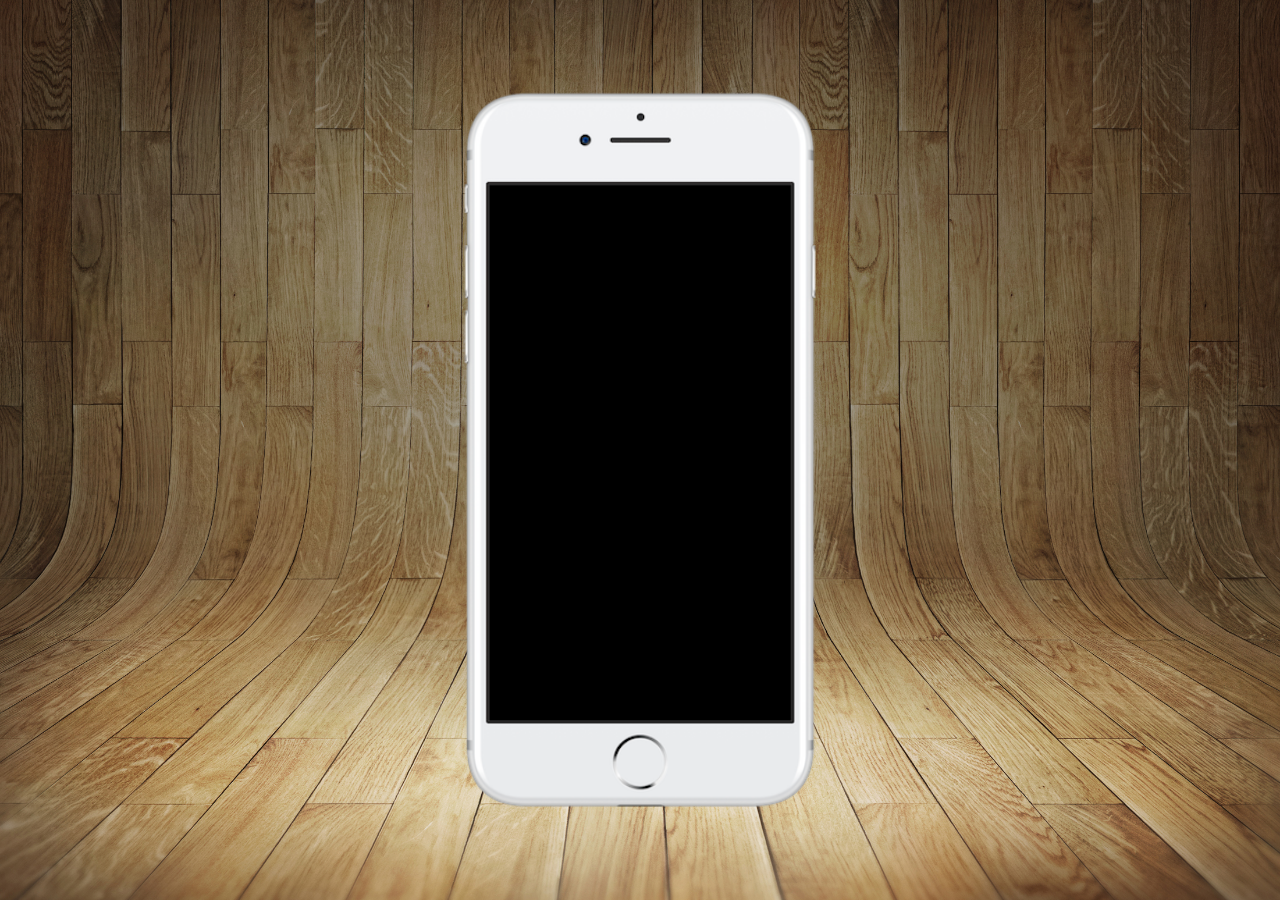
==== index.html @ 2e3d695e "Add initial portfolio site assets and layout Add initial portfolio scaffold: index.html (pt-br) with" ====
<!DOCTYPE html>
<html lang="pt-br">
<head>
    <meta charset="UTF-8">
    <meta name="viewport" content="width=device-width, initial-scale=1.0">
    <title>Portifólio</title>
    <link rel="stylesheet" href="style.css">
    <link rel="shortcut icon" href="favicon.ico" type="image/x-icon">
</head>
<body>
    <main>
        <section>
            <img src="imagens/frame-iphone.png" alt="celular iphone" class="celular">
        </section>
    </main>
</body>
</html>
---- style.css ----
* {
    margin: 0;
    padding: 0;
    box-sizing: border-box;
}

body {
    background-image: url(imagens/fundo-madeira.jpg);
    background-repeat: no-repeat;
    background-size: cover;
    background-attachment: fixed;
    background-position: center;
    display: flex;
    flex-direction: column;
    align-items: center;
    justify-content: center;
}

section {
    width: 100vw;
    height: 100vh;
    display: flex;
    flex-direction: column;
    align-items: center;
    justify-content: center;
}

.celular {
    min-width: 20vw;
    min-height: 80vh;
}
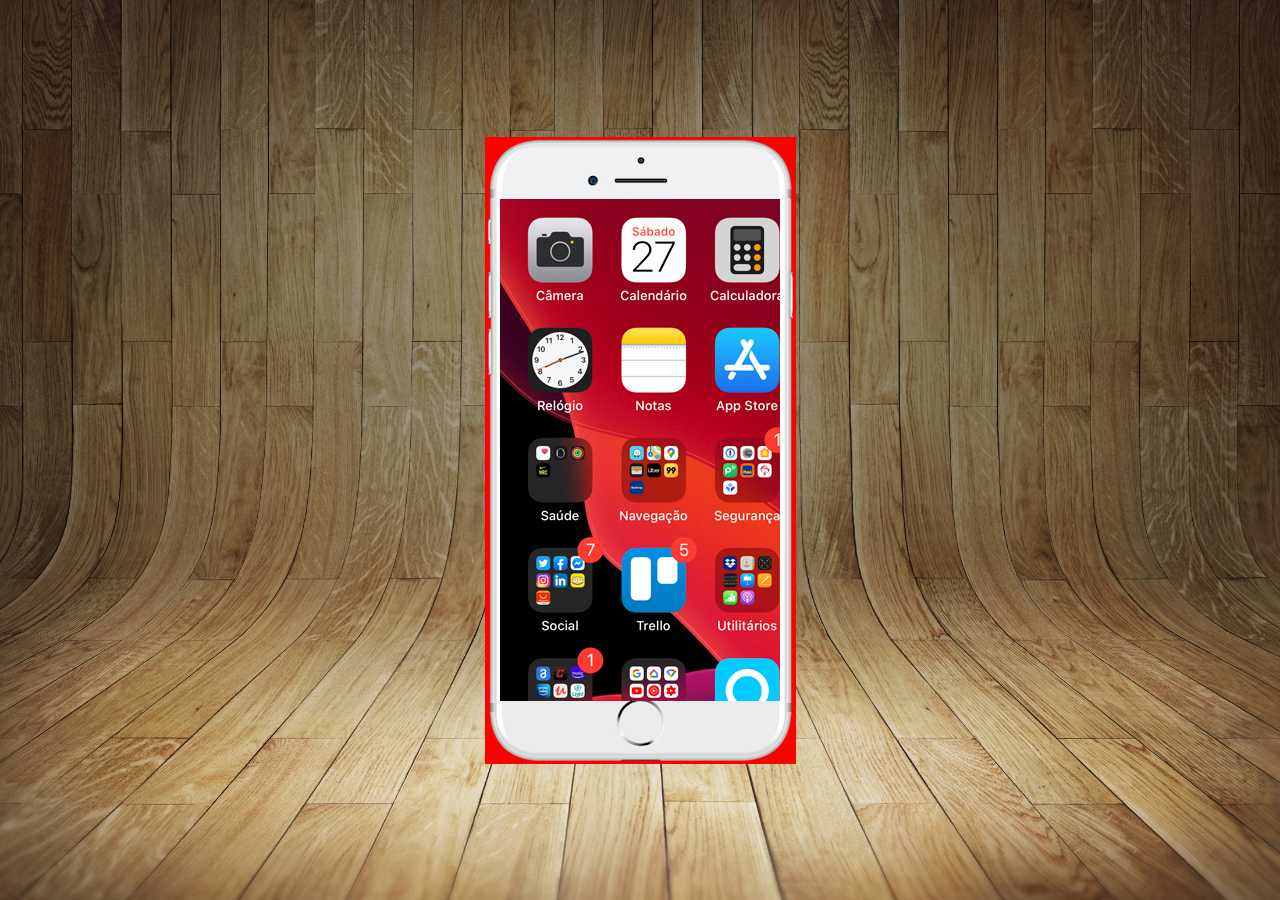
==== commit bcfd657f: "Embed iframe and adjust layout/styles Add a wrapper div with an iframe (imagens/tela-home.jpg) insid" ====
--- a/index.html
+++ b/index.html
@@ -10,7 +10,11 @@
 <body>
     <main>
         <section>
-            <img src="imagens/frame-iphone.png" alt="celular iphone" class="celular">
+            
+            <div>
+                <img src="imagens/frame-iphone.png" alt="celular iphone" class="celular">
+                <iframe src="imagens/tela-home.jpg" frameborder="0" scrolling="no"></iframe>
+            </div>
         </section>
     </main>
 </body>
--- a/style.css
+++ b/style.css
@@ -16,16 +16,31 @@
     justify-content: center;
 }
 
+div {
+   display: flex;
+    flex-direction: column;
+    align-items: center;
+    justify-content: center;
+    position: relative;
+    background-color: red;
+}
 section {
     width: 100vw;
-    height: 100vh;
+    min-height: 100vh;
     display: flex;
     flex-direction: column;
     align-items: center;
     justify-content: center;
 }
 
+iframe {
+    position: absolute;
+    height: 80%;
+    width: 90%;
+    
+}
+
 .celular {
     min-width: 20vw;
-    min-height: 80vh;
+    min-height: 80%;
 }
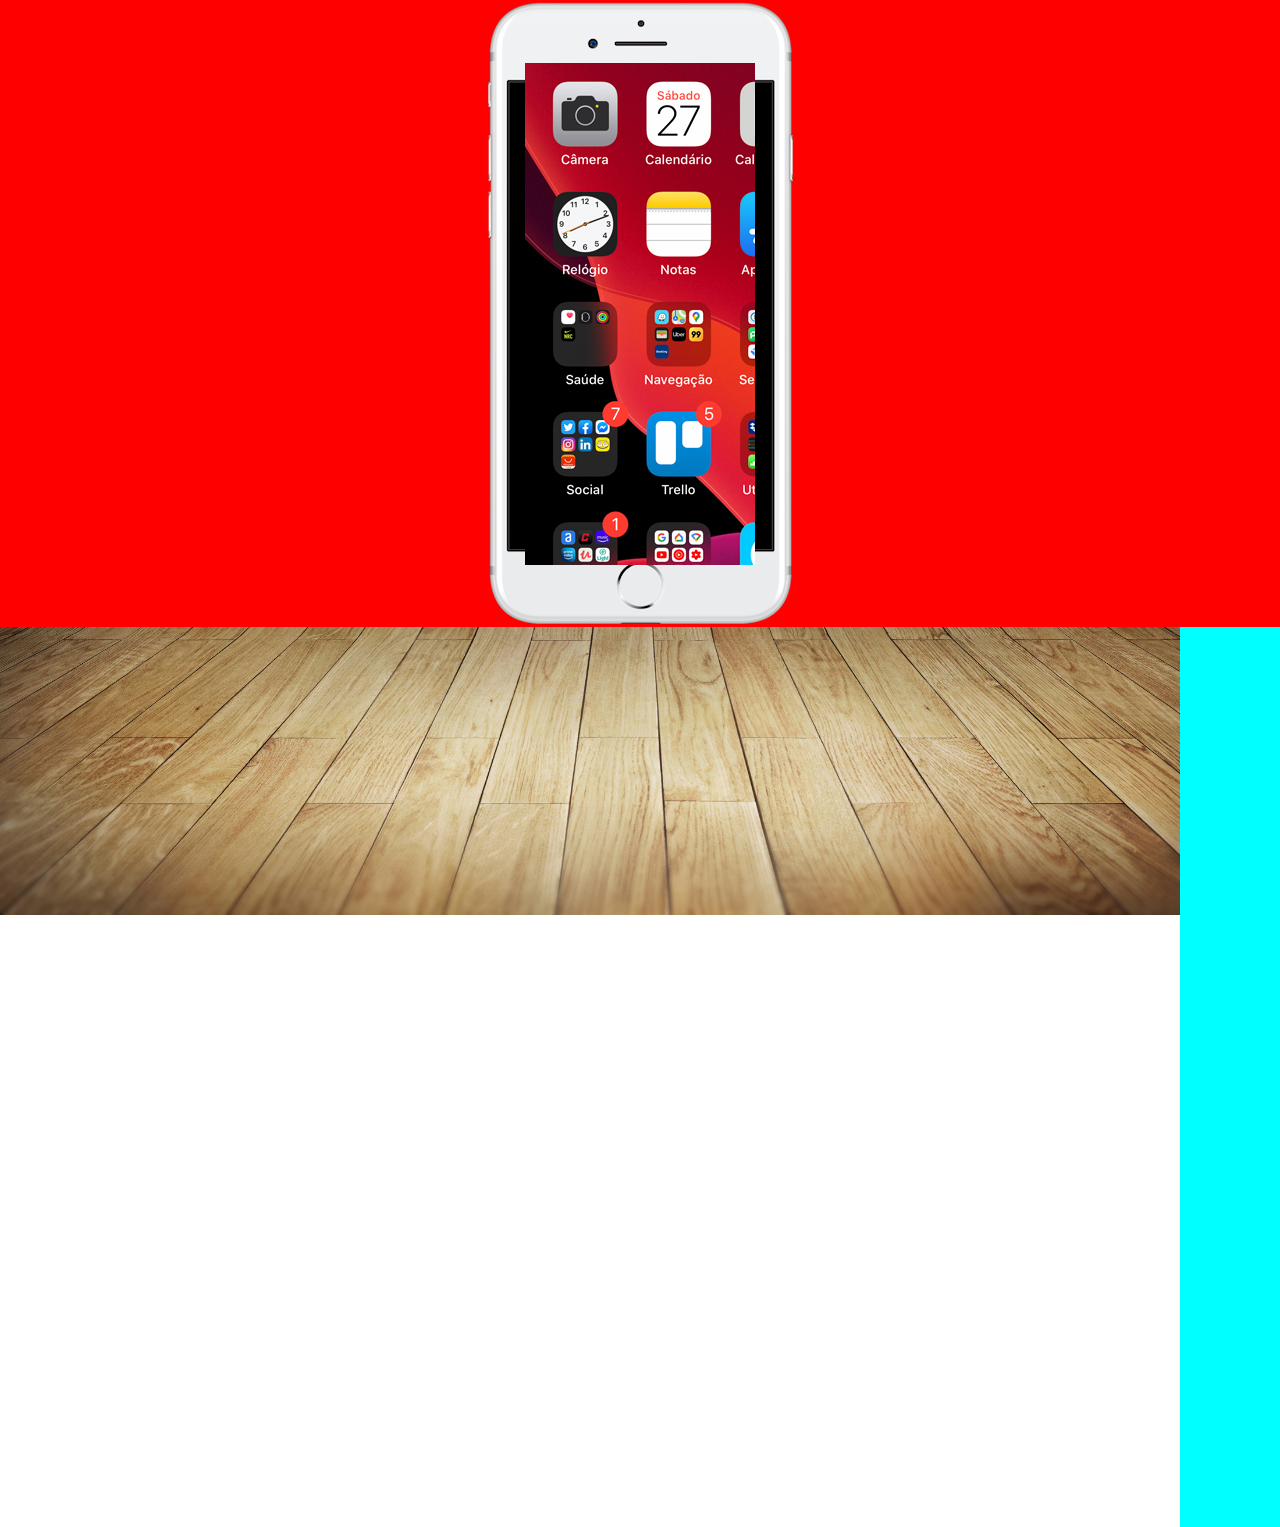
==== commit 782b8e85: "Refactor container divs and add .div2 Apply class="div1" to the existing container and add an empty " ====
--- a/index.html
+++ b/index.html
@@ -10,10 +10,12 @@
 <body>
     <main>
         <section>
-            
-            <div>
+            <div class="div1">
                 <img src="imagens/frame-iphone.png" alt="celular iphone" class="celular">
                 <iframe src="imagens/tela-home.jpg" frameborder="0" scrolling="no"></iframe>
+            </div>
+            <div class="div2">
+                
             </div>
         </section>
     </main>
--- a/style.css
+++ b/style.css
@@ -16,7 +16,16 @@
     justify-content: center;
 }
 
-div {
+section {
+    width: 100vw;
+    min-height: 100vh;
+    display: flex;
+    flex-direction: column;
+    align-items: ;
+    justify-content: center;
+}
+
+.div1 {
    display: flex;
     flex-direction: column;
     align-items: center;
@@ -24,23 +33,23 @@
     position: relative;
     background-color: red;
 }
-section {
-    width: 100vw;
-    min-height: 100vh;
-    display: flex;
-    flex-direction: column;
-    align-items: center;
-    justify-content: center;
+
+.div2 {
+    background-color: aqua;
+    height: 100vh;
+    width: 100px;
+    align-self: flex-end;
 }
 
 iframe {
     position: absolute;
     height: 80%;
-    width: 90%;
+    width: 18%;
     
 }
 
 .celular {
     min-width: 20vw;
     min-height: 80%;
-}+}
+
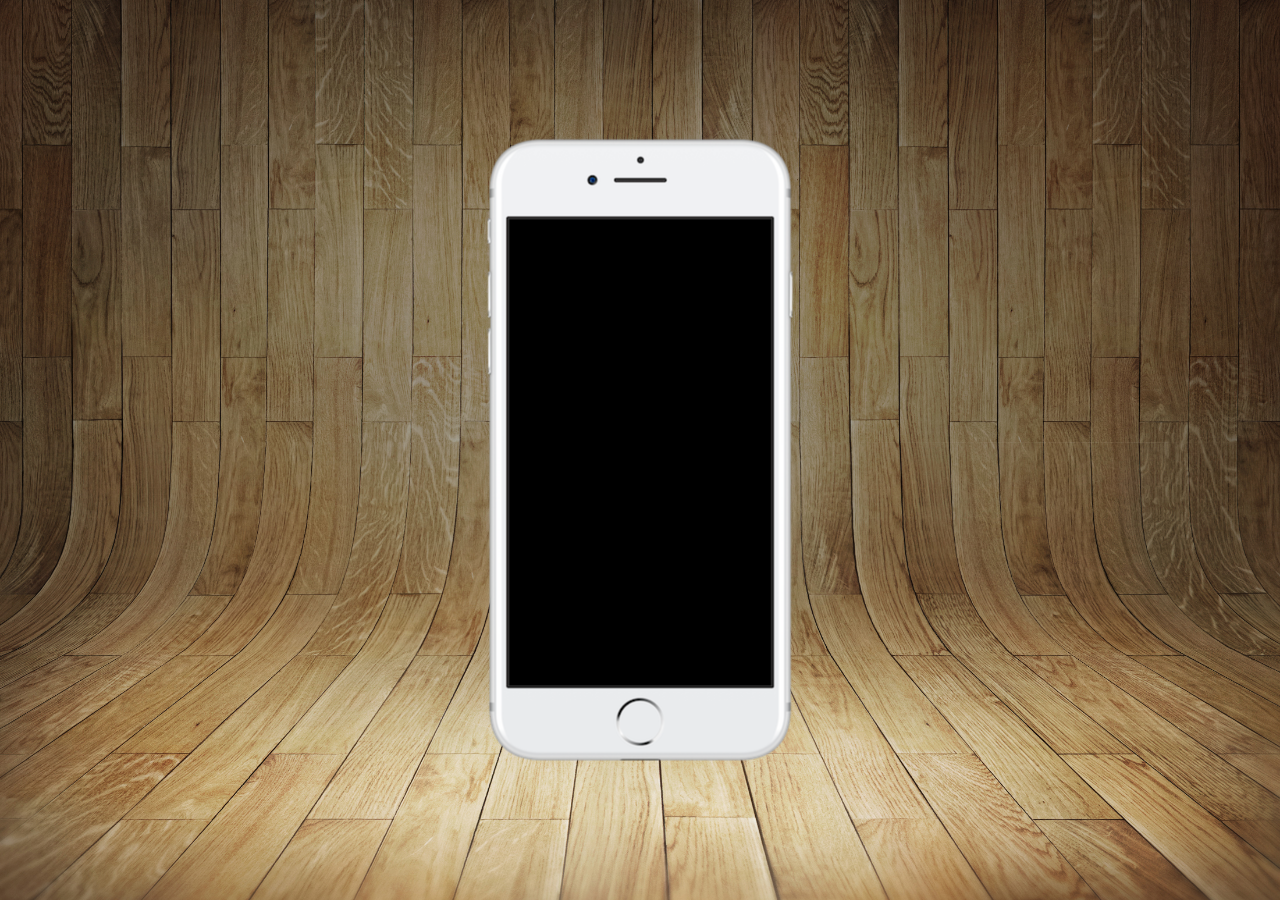
==== commit 9f6e6eba: "Fix section centering layout The section layout was broken because `align-items` was left empty in t" ====
--- a/index.html
+++ b/index.html
@@ -9,14 +9,11 @@
 </head>
 <body>
     <main>
-        <section>
-            <div class="div1">
-                <img src="imagens/frame-iphone.png" alt="celular iphone" class="celular">
-                <iframe src="imagens/tela-home.jpg" frameborder="0" scrolling="no"></iframe>
-            </div>
-            <div class="div2">
-                
-            </div>
+        <section id="celular">
+
+        </section>
+        <section id="apps">
+
         </section>
     </main>
 </body>
--- a/style.css
+++ b/style.css
@@ -2,6 +2,13 @@
     margin: 0;
     padding: 0;
     box-sizing: border-box;
+    font-family: Arial, Helvetica, sans-serif;
+}
+
+html, body {
+    height: 100vh;
+    width: 100vw;
+    background-color: black;
 }
 
 body {
@@ -9,47 +16,20 @@
     background-repeat: no-repeat;
     background-size: cover;
     background-attachment: fixed;
-    background-position: center;
-    display: flex;
-    flex-direction: column;
-    align-items: center;
-    justify-content: center;
 }
 
-section {
-    width: 100vw;
-    min-height: 100vh;
-    display: flex;
-    flex-direction: column;
-    align-items: ;
-    justify-content: center;
+main {
+    height: 100vh;
+    position: relative;
 }
 
-.div1 {
-   display: flex;
-    flex-direction: column;
-    align-items: center;
-    justify-content: center;
-    position: relative;
-    background-color: red;
-}
-
-.div2 {
-    background-color: aqua;
-    height: 100vh;
-    width: 100px;
-    align-self: flex-end;
-}
-
-iframe {
+#celular {
+    background-image: url(imagens/frame-iphone.png);
+    background-repeat: no-repeat;
     position: absolute;
-    height: 80%;
-    width: 18%;
-    
-}
-
-.celular {
-    min-width: 20vw;
-    min-height: 80%;
-}
-
+    top: 50%;
+    left: 50%;
+    transform: translate(-50%, -50%);
+    height: 627px;
+    width: 311px;
+}
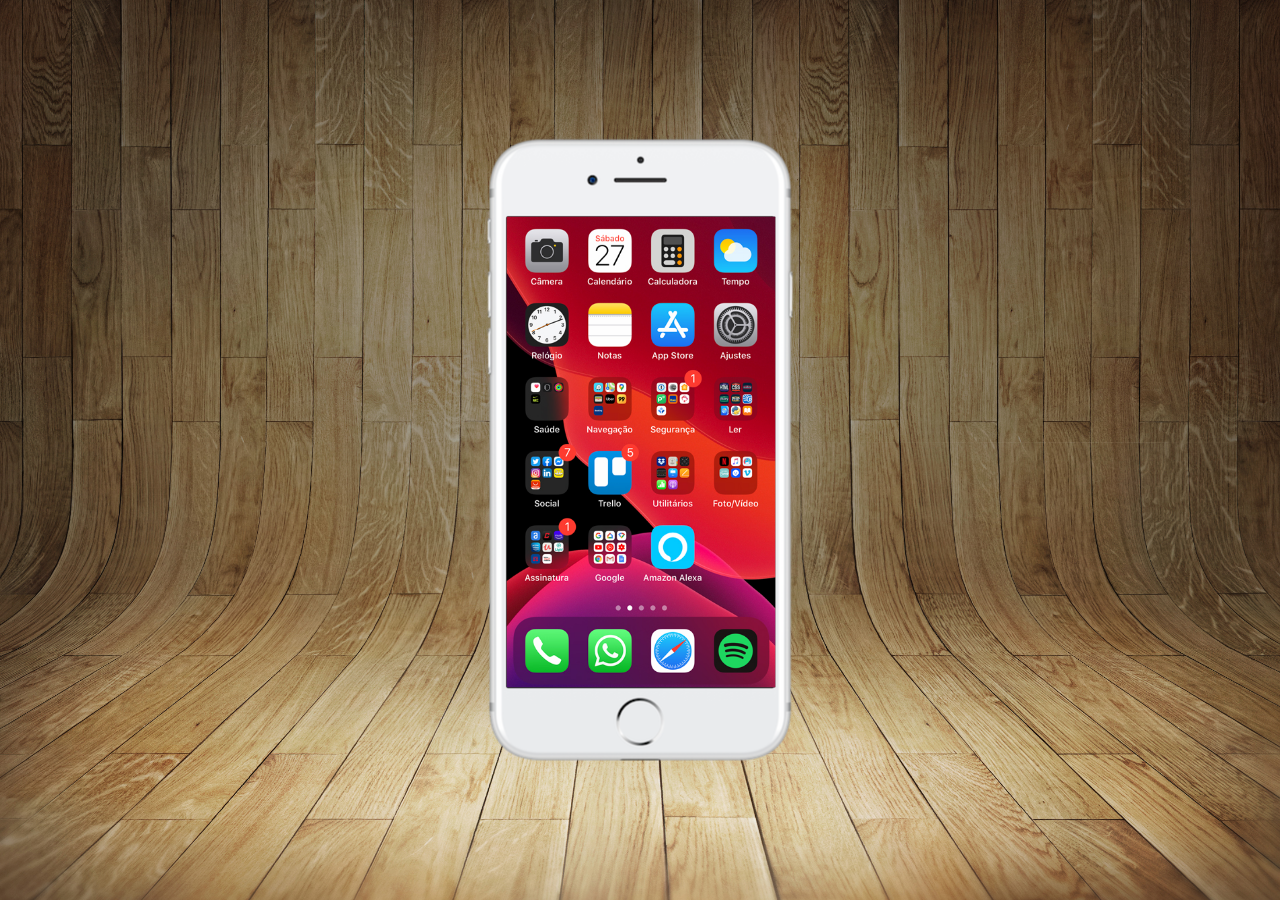
==== commit 0cca9a66: "criei tela home" ====
--- a/index.html
+++ b/index.html
@@ -10,7 +10,7 @@
 <body>
     <main>
         <section id="celular">
-
+            <iframe src="home.html" name="tela" id="tela" frameborder="0"></iframe>
         </section>
         <section id="apps">
 
--- a/style.css
+++ b/style.css
@@ -16,6 +16,7 @@
     background-repeat: no-repeat;
     background-size: cover;
     background-attachment: fixed;
+    background-position: top center;
 }
 
 main {
@@ -32,4 +33,12 @@
     transform: translate(-50%, -50%);
     height: 627px;
     width: 311px;
+}
+
+iframe#tela {
+    position: relative;
+    top: 80px;
+    left: 22px;
+    width: 269px;
+    height: 471px;
 }
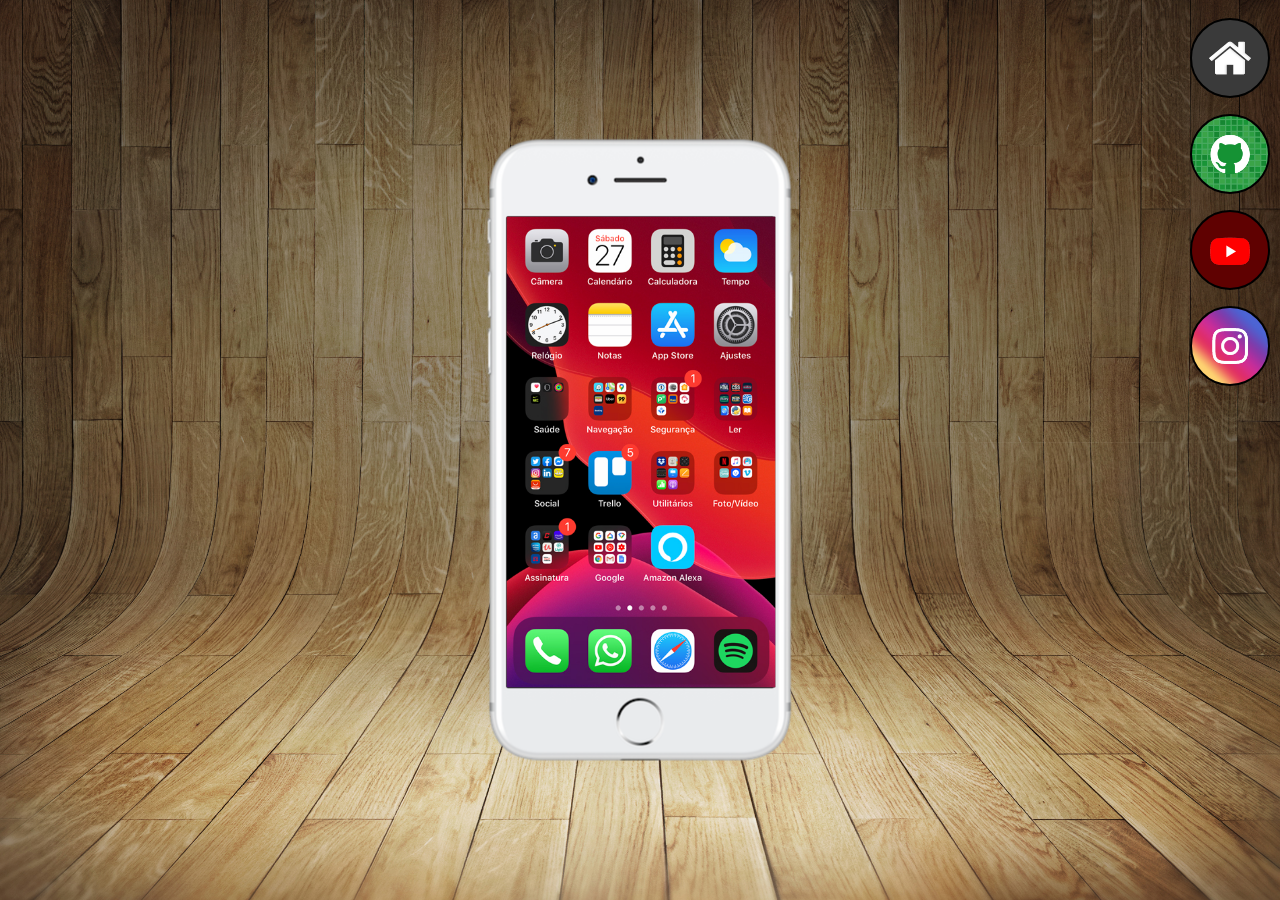
==== commit caa409ba: "Add main layout with navigation buttons and new pages for GitHub, Instagram, and YouTube" ====
--- a/index.html
+++ b/index.html
@@ -3,17 +3,28 @@
 <head>
     <meta charset="UTF-8">
     <meta name="viewport" content="width=device-width, initial-scale=1.0">
-    <title>Portifólio</title>
+    <title>projeto-social</title>
     <link rel="stylesheet" href="style.css">
     <link rel="shortcut icon" href="favicon.ico" type="image/x-icon">
 </head>
 <body>
     <main>
+        <section id="apps">
+            <a href="home.html" target="tela">
+                <button id="home"></button>
+            </a>
+            <a href="">
+                <button id="github"></button>
+            </a>
+            <a href="">
+                <button id="youtube"></button>
+            </a>
+            <a href="">
+                <button id="insta"></button>
+            </a>
+        </section>
         <section id="celular">
             <iframe src="home.html" name="tela" id="tela" frameborder="0"></iframe>
-        </section>
-        <section id="apps">
-
         </section>
     </main>
 </body>
--- a/style.css
+++ b/style.css
@@ -20,8 +20,10 @@
 }
 
 main {
+    display: flex;
     height: 100vh;
     position: relative;
+    flex-direction: row-reverse;
 }
 
 #celular {
@@ -41,4 +43,47 @@
     left: 22px;
     width: 269px;
     height: 471px;
+}
+
+#apps {
+    min-width: 90px;
+    display: flex;
+    flex-direction: column;
+    justify-content: start;
+    align-items: center;
+    padding: 10px;
+}
+
+button {
+    border: 2px solid black;
+    margin: 8px 0px;
+    height: 80px;
+    width: 80px;
+    border-radius: 50%;
+}
+
+button:hover {
+    scale: 1.2;
+    border: 2px solid rgb(255, 255, 255);
+    transition: .4s;
+}
+
+#youtube {
+    background-image: url(imagens/logo-youtube.jpg);
+    background-size: cover;
+}
+
+#github {
+    background-image: url(imagens/logo-github.jpg);
+    background-size: cover;
+}
+
+#insta {
+    background-image: url(imagens/logo-instagram.jpg);
+    background-size: cover;
+}
+
+#home {
+    background-image: url(imagens/logo-home.jpg);
+    background-size: cover;
 }
